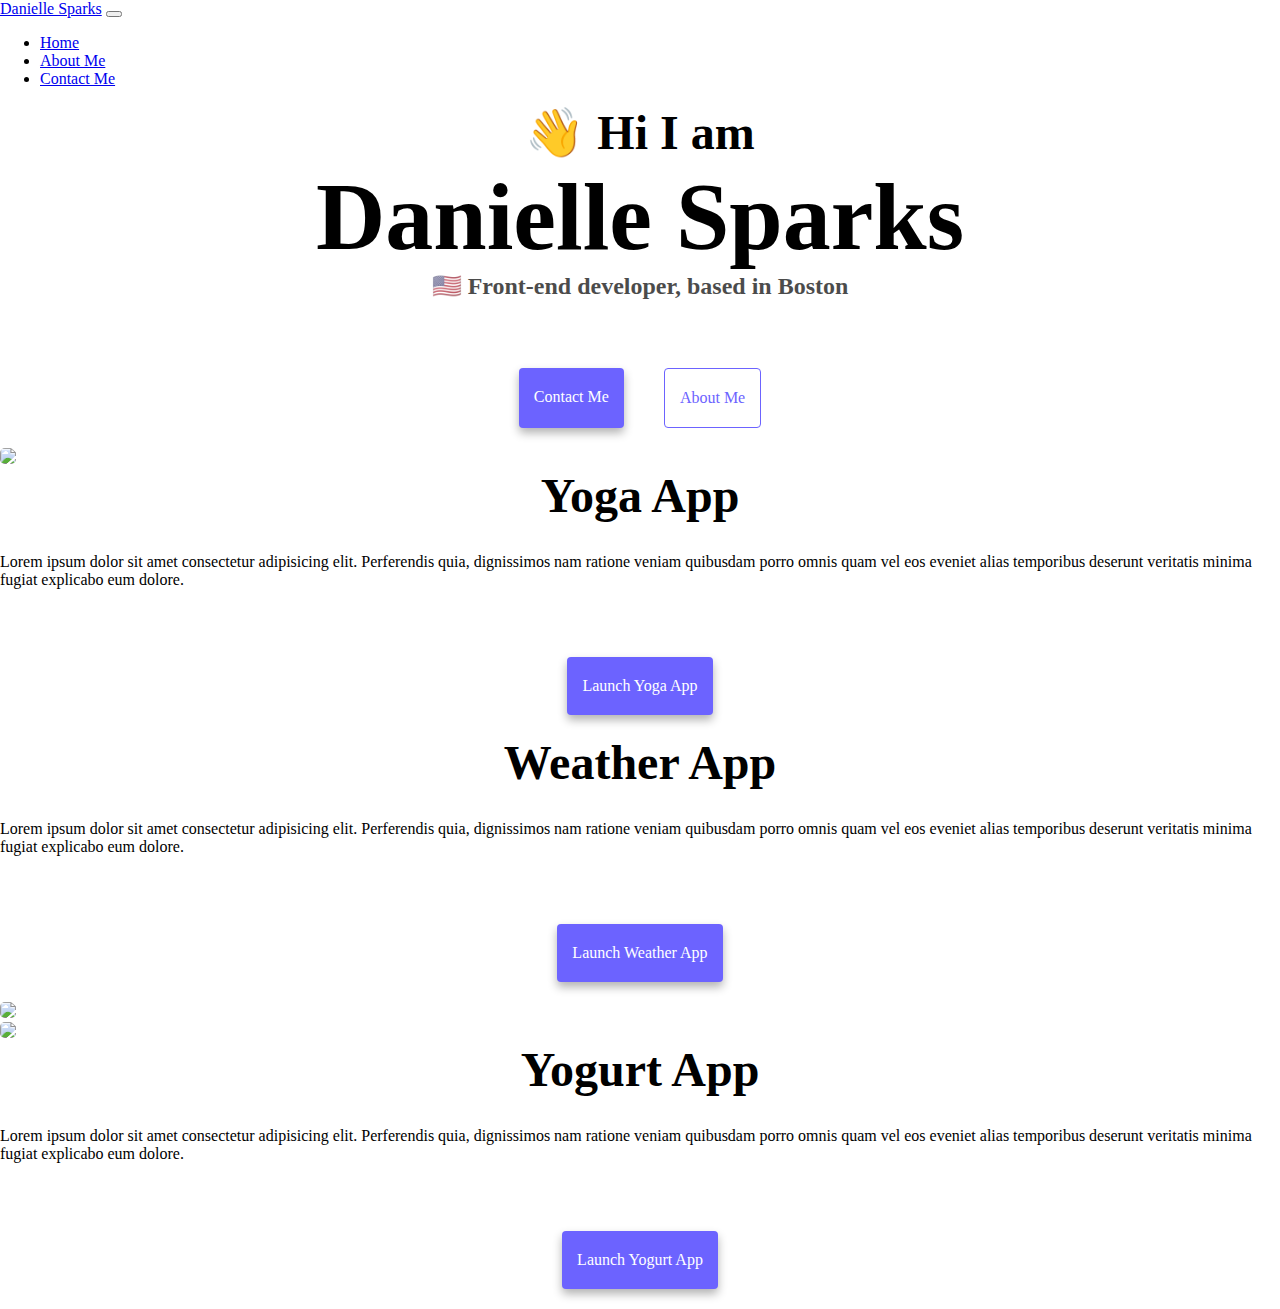
==== index.html @ 61efb320 "updated mobile view using media queries" ====
<!DOCTYPE html>
<html lang="en">
  <head>
    <meta charset="UTF-8" />
    <meta http-equiv="X-UA-Compatible" content="IE=edge" />
    <meta name="viewport" content="width=device-width, initial-scale=1.0" />
    <title>Danielle Sparks</title>
    <link
      href="https://cdn.jsdelivr.net/npm/bootstrap@5.0.2/dist/css/bootstrap.min.css"
      rel="stylesheet"
      integrity="sha384-EVSTQN3/azprG1Anm3QDgpJLIm9Nao0Yz1ztcQTwFspd3yD65VohhpuuCOmLASjC"
      crossorigin="anonymous"
    />
    <link rel="stylesheet" href="styles/style.css" />
  </head>
  <body>
    <nav class="navbar navbar-expand-lg navbar-light bg-light ps-5 fixed-top">
      <div class="container-fluid">
        <a class="navbar-brand" href="#">Danielle Sparks</a>
        <button
          class="navbar-toggler"
          type="button"
          data-bs-toggle="collapse"
          data-bs-target="#navbarNav"
          aria-controls="navbarNav"
          aria-expanded="false"
          aria-label="Toggle navigation"
        >
          <span class="navbar-toggler-icon"></span>
        </button>
        <div class="collapse navbar-collapse" id="navbarNav">
          <ul class="navbar-nav">
            <li class="nav-item">
              <a class="nav-link active" aria-current="page" href="#">Home</a>
            </li>
            <li class="nav-item">
              <a class="nav-link" href="about.html">About Me</a>
            </li>
            <li class="nav-item">
              <a class="nav-link" href="about.html#contact">Contact Me</a>
            </li>
          </ul>
        </div>
      </div>
    </nav>
    <div class="m-5 pt-5">
      <h2>👋 Hi I am</h2>
      <h1>Danielle Sparks</h1>
      <h3>🇺🇸 Front-end developer, based in Boston</h3>
      <div class="navigation-links">
        <a href="about.html#contact" class="contact-link primary-button"
          >Contact me</a
        >
        <a href="about.html" class="about-link">About me</a>
      </div>
    </div>
    <div class="container">
      <div class="row m-5">
        <div class="col-md-6">
          <img src="images/yoga-class.png" class="img-fluid" />
        </div>
        <div class="col-md-6">
          <div class="d-flex justify-content-start">
            <h2>Yoga App</h2>
          </div>
          <div class="about-paragraphs">
            Lorem ipsum dolor sit amet consectetur adipisicing elit. Perferendis
            quia, dignissimos nam ratione veniam quibusdam porro omnis quam vel
            eos eveniet alias temporibus deserunt veritatis minima fugiat
            explicabo eum dolore.
          </div>
          <div
            class="navigation-links project-links d-flex justify-content-start mt-3 ms-0"
          >
            <a href="#" class="primary-button">Launch Yoga App</a>
          </div>
        </div>
      </div>
      <div class="row m-5">
        <div class="col-md-6">
          <div class="d-flex justify-content-start">
            <h2>Weather App</h2>
          </div>
          <div class="about-paragraphs">
            Lorem ipsum dolor sit amet consectetur adipisicing elit. Perferendis
            quia, dignissimos nam ratione veniam quibusdam porro omnis quam vel
            eos eveniet alias temporibus deserunt veritatis minima fugiat
            explicabo eum dolore.
          </div>
          <div
            class="navigation-links project-links d-flex justify-content-start mt-3 ms-0"
          >
            <a href="#" class="primary-button">Launch Weather App</a>
          </div>
        </div>
        <div class="col-md-6">
          <img src="images/weather.png" class="img-fluid" />
        </div>
      </div>
      <div class="row m-5">
        <div class="col-md-6 mobile-image">
          <img src="images/greek-yogurt.png" class="img-fluid" />
        </div>
        <div class="col-md-6">
          <div class="d-flex justify-content-start">
            <h2>Yogurt App</h2>
          </div>
          <div class="about-paragraphs">
            Lorem ipsum dolor sit amet consectetur adipisicing elit. Perferendis
            quia, dignissimos nam ratione veniam quibusdam porro omnis quam vel
            eos eveniet alias temporibus deserunt veritatis minima fugiat
            explicabo eum dolore.
          </div>
          <div class="navigation-links project-links d-flex justify-content-start mt-3 ms-0"
          >
            <a href="#" class="primary-button">Launch Yogurt App</a>
          </div>
        </div>
      </div>
      </div>
    </div>
    <script
      src="https://cdn.jsdelivr.net/npm/bootstrap@5.3.1/dist/js/bootstrap.bundle.min.js"
      integrity="sha384-HwwvtgBNo3bZJJLYd8oVXjrBZt8cqVSpeBNS5n7C8IVInixGAoxmnlMuBnhbgrkm"
      crossorigin="anonymous"
    ></script>
  </body>
</html>
---- styles/style.css ----
:root {
  --primary-color: #6c63ff;
  --secondary-color: #f5f2fe;
  --box-shadow: 0 5px 10px rgba(0, 0, 0, 0.3);
}

body {
  margin: auto;
  max-width: 100%;
}

h1,
h2,
h3 {
  text-align: center;
  margin: 0;
}

h1 {
  font-size: 96px;
}

h2 {
  font-size: 48px;
}

h3 {
  font-size: 24px;
  opacity: 0.7;
}

p {
  padding: 20px;
  border-radius: 4px;
  font-size: 18px;
  line-height: 1.5;
  text-align: center;
}

img {
  border-radius: 5px;
}

.navigation-links {
  display: flex;
  margin-top: 3rem;
  justify-content: center;
}

.navigation-links a {
  margin: 20px;
  border-radius: 4px;
  padding: 20px 15px;
  text-decoration: none;
  text-transform: capitalize;
}

.contact-link {
  background: var(--primary-color);
  box-shadow: var(--box-shadow);
  color: white;
}

.about-link {
  color: var(--primary-color);
  border: 1px solid var(--primary-color);
}

.homepage-link {
  color: var(--primary-color);
  text-align: center;
  display: block;
}

.about-paragraphs {
  display: flex;
  margin: 30px 0;
}

.about-paragraphs p {
  margin: 10px;
}

.email-link {
  display: flex;
  justify-content: center;
  color: var(--primary-color);
  font-size: 28px;
  text-decoration: none;
}

.email-link:hover {
  text-decoration: underline;
}
.primary-button {
  background: var(--primary-color);
  box-shadow: var(--box-shadow);
  color: white;
  display: flex;
  justify-content: start;
  border-radius: 4px;
  text-decoration: none;
  text-transform: capitalize;
  position: static;
}
.project-links {
  border-radius: 4px;
  text-decoration: none;
  text-transform: capitalize;
}
@media (max-width: 450px) {
  body {
    text-align: center;
padding: 10px;
  }
  h1 {
    font-size: 60px;
  }
  h2 {
    font-size: 40px;
  }
  p {
    font-size: 12px;
  }
.container {
padding: 1rem 2rem;
}
}
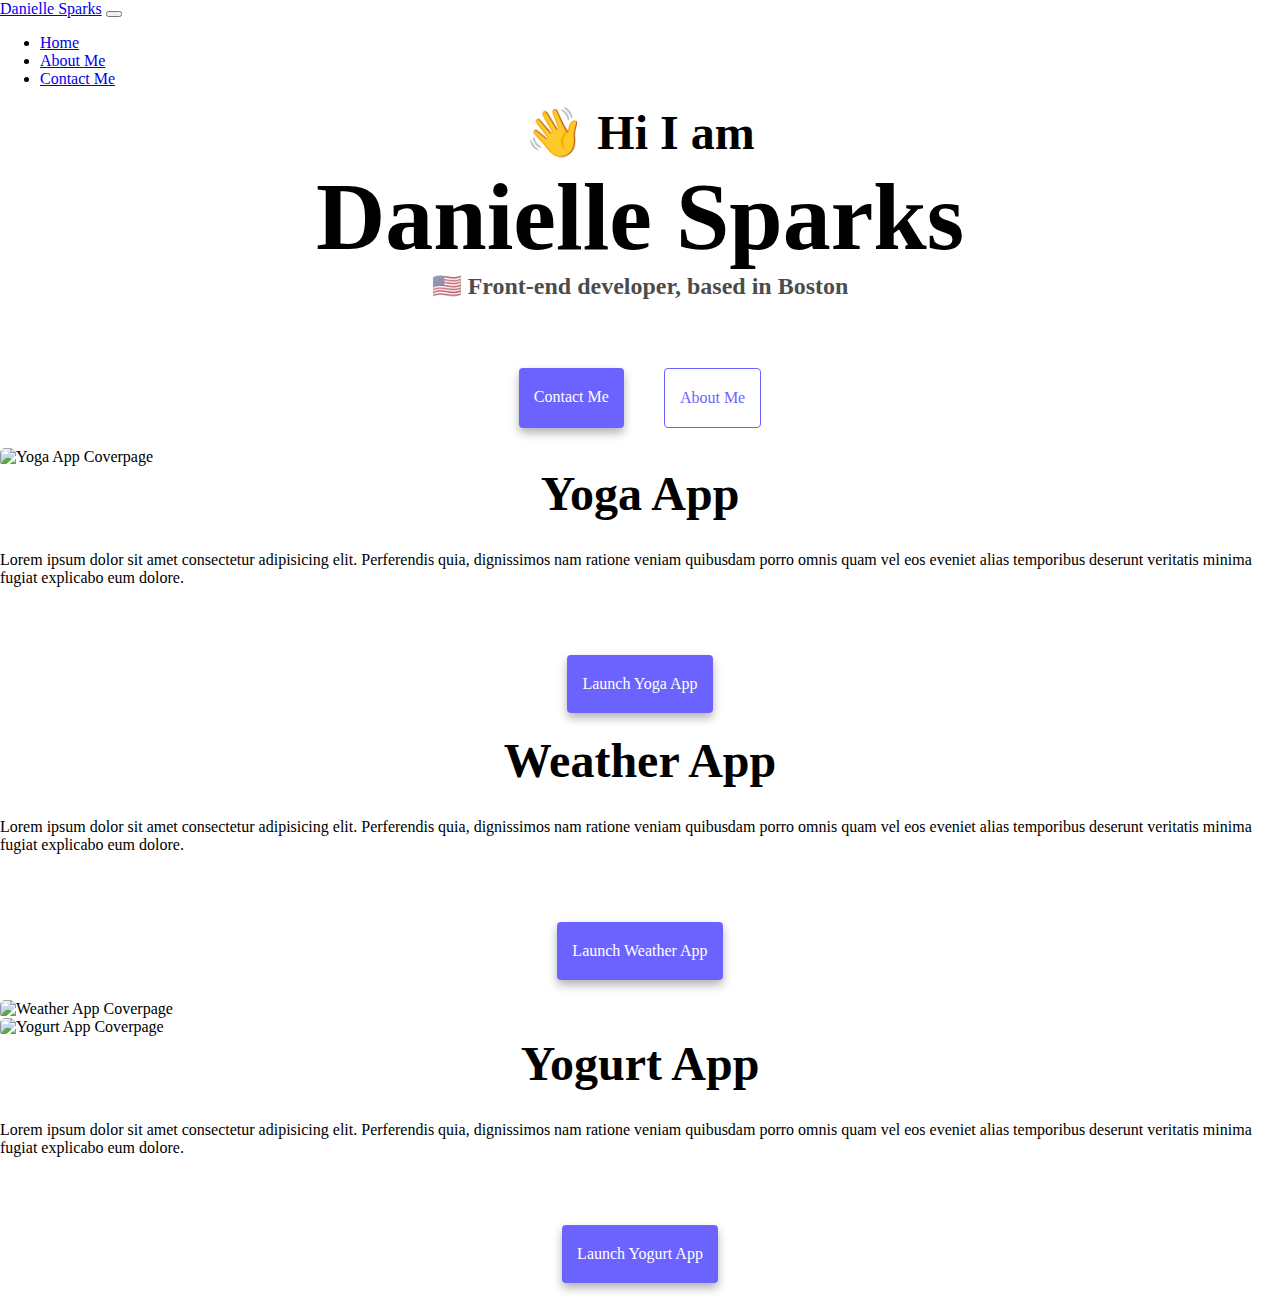
==== commit 1123c2ff: "added title, alt, etc. to increase SEO" ====
--- a/index.html
+++ b/index.html
@@ -4,7 +4,7 @@
     <meta charset="UTF-8" />
     <meta http-equiv="X-UA-Compatible" content="IE=edge" />
     <meta name="viewport" content="width=device-width, initial-scale=1.0" />
-    <title>Danielle Sparks</title>
+    <title>Boston Web Developer | Danielle Sparks </title>
     <link
       href="https://cdn.jsdelivr.net/npm/bootstrap@5.0.2/dist/css/bootstrap.min.css"
       rel="stylesheet"
@@ -57,7 +57,7 @@
     <div class="container">
       <div class="row m-5">
         <div class="col-md-6">
-          <img src="images/yoga-class.png" class="img-fluid" />
+          <img src="images/yoga-class.png" alt="Yoga App Coverpage" class="img-fluid" />
         </div>
         <div class="col-md-6">
           <div class="d-flex justify-content-start">
@@ -94,12 +94,12 @@
           </div>
         </div>
         <div class="col-md-6">
-          <img src="images/weather.png" class="img-fluid" />
+          <img src="images/weather.png" alt="Weather App Coverpage" class="img-fluid" />
         </div>
       </div>
       <div class="row m-5">
         <div class="col-md-6 mobile-image">
-          <img src="images/greek-yogurt.png" class="img-fluid" />
+          <img src="images/greek-yogurt.png" alt="Yogurt App Coverpage" class="img-fluid" />
         </div>
         <div class="col-md-6">
           <div class="d-flex justify-content-start">
